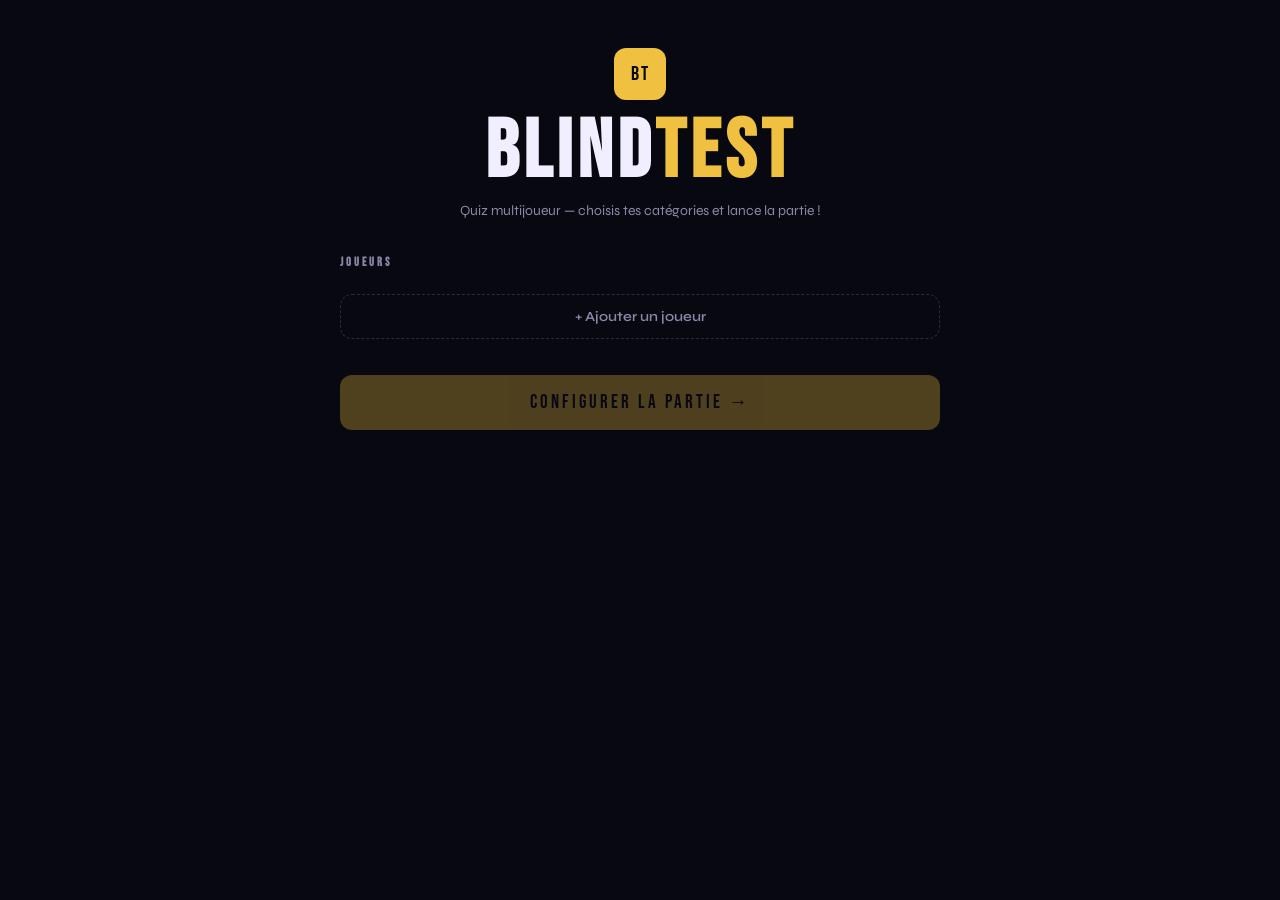
==== blindtest.html @ ee4c5321 "Update and rename index.html to blindtest.html" ====
<!DOCTYPE html>
<html lang="fr">
<head>
  <meta charset="UTF-8" />
  <meta name="viewport" content="width=device-width, initial-scale=1.0" />
  <title>BlindTest</title>
  <link href="https://fonts.googleapis.com/css2?family=Bebas+Neue&family=Syne:wght@400;600;700;800&display=swap" rel="stylesheet" />
  <style>
    :root {
      --bg: #080810;
      --surface: #12121e;
      --surface2: #1a1a2e;
      --border: #2a2a44;
      --accent: #f0c040;
      --accent2: #e0a820;
      --green: #4ade80;
      --red: #f87171;
      --text: #f0eeff;
      --muted: #8888aa;
      --dim: #44445a;
      --r: 12px;
      --fd: 'Bebas Neue', Impact, sans-serif;
      --fb: 'Syne', sans-serif;
    }
    *, *::before, *::after { box-sizing: border-box; margin: 0; padding: 0; }
    html, body { height: 100%; background: var(--bg); color: var(--text); font-family: var(--fb); }

    /* ── SCREENS ── */
    .screen { display: none; min-height: 100vh; }
    .screen.active { display: block; }

    /* ── HOME ── */
    .home-inner {
      max-width: 640px; margin: 0 auto;
      padding: 48px 20px 80px;
      display: flex; flex-direction: column; gap: 36px;
    }
    .home-header { text-align: center; }
    .logo-mark {
      display: inline-flex; align-items: center; justify-content: center;
      width: 52px; height: 52px; background: var(--accent); color: #080810;
      font-family: var(--fd); font-size: 20px; letter-spacing: 2px;
      border-radius: 12px; margin-bottom: 14px;
    }
    .title-main { font-family: var(--fd); font-size: clamp(48px,11vw,82px); letter-spacing: 5px; line-height: .95; }
    .title-main span { color: var(--accent); }
    .subtitle { margin-top: 10px; font-size: 14px; color: var(--muted); }
    .section-label { font-family: var(--fd); font-size: 12px; letter-spacing: 3px; color: var(--muted); margin-bottom: 12px; }
    .players-grid { display: grid; grid-template-columns: repeat(auto-fill, minmax(110px,1fr)); gap: 10px; margin-bottom: 12px; }
    .player-card {
      background: var(--surface); border: 1px solid var(--border); border-radius: var(--r);
      padding: 14px 10px; text-align: center; position: relative;
    }
    .player-avatar { font-size: 26px; margin-bottom: 6px; }
    .player-name { font-size: 13px; font-weight: 700; overflow: hidden; text-overflow: ellipsis; white-space: nowrap; }
    .player-del {
      position: absolute; top: 5px; right: 7px; background: none; border: none;
      color: var(--dim); cursor: pointer; font-size: 13px; padding: 2px 4px;
    }
    .player-del:hover { color: var(--red); }

    /* ── BUTTONS ── */
    .btn-dashed {
      width: 100%; background: none; border: 1px dashed var(--border); border-radius: var(--r);
      padding: 13px; color: var(--muted); font-family: var(--fb); font-size: 14px; font-weight: 600;
      cursor: pointer;
    }
    .btn-dashed:hover { border-color: var(--accent); color: var(--accent); }
    .btn-primary {
      width: 100%; background: var(--accent); color: #080810; border: none;
      border-radius: var(--r); padding: 16px; font-family: var(--fd);
      font-size: 19px; letter-spacing: 3px; cursor: pointer;
    }
    .btn-primary:hover:not(:disabled) { background: var(--accent2); }
    .btn-primary:disabled { opacity: .3; cursor: not-allowed; }
    .btn-secondary {
      background: var(--surface); color: var(--text); border: 1px solid var(--border);
      border-radius: var(--r); padding: 14px 24px; font-family: var(--fd);
      font-size: 17px; letter-spacing: 2px; cursor: pointer;
    }
    .btn-back {
      background: none; border: 1px solid var(--border); border-radius: 8px;
      padding: 8px 14px; color: var(--muted); font-family: var(--fb);
      font-size: 13px; font-weight: 600; cursor: pointer;
    }
    .btn-back:hover { color: var(--text); }

    /* ── CONFIG ── */
    .config-inner { max-width: 700px; margin: 0 auto; padding: 28px 20px 80px; display: flex; flex-direction: column; gap: 30px; }
    .topbar { display: flex; align-items: center; gap: 16px; }
    .screen-title { font-family: var(--fd); font-size: 26px; letter-spacing: 4px; flex: 1; }
    .categories-grid { display: grid; grid-template-columns: repeat(auto-fill, minmax(130px,1fr)); gap: 10px; }
    .cat-card {
      background: var(--surface); border: 2px solid var(--border); border-radius: var(--r);
      padding: 14px 10px; text-align: center; cursor: pointer; user-select: none;
    }
    .cat-card:hover { border-color: var(--accent); }
    .cat-card.selected { border-color: var(--accent); background: rgba(240,192,64,.08); }
    .cat-icon { font-size: 26px; margin-bottom: 5px; }
    .cat-name { font-size: 13px; font-weight: 700; }
    .cat-check { font-size: 11px; color: var(--accent); margin-top: 4px; min-height: 15px; }

    .year-inputs { display: flex; align-items: center; gap: 14px; margin-bottom: 12px; }
    .year-field { display: flex; flex-direction: column; gap: 4px; }
    .year-field label { font-size: 11px; color: var(--muted); }
    .year-field input {
      width: 86px; background: var(--surface); border: 1px solid var(--border);
      border-radius: 8px; padding: 10px; color: var(--text); font-family: var(--fb);
      font-size: 16px; font-weight: 700; outline: none; text-align: center;
    }
    .year-field input:focus { border-color: var(--accent); }
    .year-sep { font-size: 18px; color: var(--dim); margin-top: 16px; }
    .year-presets { display: flex; flex-wrap: wrap; gap: 8px; }
    .preset-btn {
      background: var(--surface); border: 1px solid var(--border); border-radius: 20px;
      padding: 6px 13px; color: var(--muted); font-family: var(--fb); font-size: 12px; font-weight: 600; cursor: pointer;
    }
    .preset-btn:hover { border-color: var(--accent); color: var(--accent); }

    .nb-ui { display: flex; align-items: center; gap: 20px; }
    .nb-btn {
      width: 42px; height: 42px; background: var(--surface); border: 1px solid var(--border);
      border-radius: 50%; color: var(--text); font-size: 22px; cursor: pointer;
      display: flex; align-items: center; justify-content: center; font-weight: 700;
    }
    .nb-btn:hover { border-color: var(--accent); color: var(--accent); }
    .nb-val { font-family: var(--fd); font-size: 46px; color: var(--accent); min-width: 58px; text-align: center; }
    .nb-hint { font-size: 12px; color: var(--dim); margin-top: 6px; }

    .diff-row { display: flex; gap: 10px; flex-wrap: wrap; }
    .diff-btn {
      flex: 1; min-width: 80px; background: var(--surface); border: 2px solid var(--border);
      border-radius: var(--r); padding: 11px 8px; color: var(--muted);
      font-family: var(--fb); font-size: 13px; font-weight: 700; cursor: pointer; text-align: center;
    }
    .diff-btn:hover { border-color: var(--accent); color: var(--text); }
    .diff-btn.active { border-color: var(--accent); background: rgba(240,192,64,.1); color: var(--accent); }

    /* ── LOADING ── */
    .loading-inner {
      display: flex; flex-direction: column; align-items: center; justify-content: center;
      min-height: 100vh; gap: 22px; padding: 40px;
    }
    .loader-ring {
      width: 68px; height: 68px; border: 4px solid var(--border);
      border-top-color: var(--accent); border-radius: 50%; animation: spin 1s linear infinite;
    }
    @keyframes spin { to { transform: rotate(360deg); } }
    .loading-title { font-family: var(--fd); font-size: 30px; letter-spacing: 3px; color: var(--accent); }
    .loading-sub { font-size: 14px; color: var(--muted); }
    .loading-steps { display: flex; flex-direction: column; gap: 8px; width: 100%; max-width: 320px; }
    .loading-step {
      background: var(--surface); border: 1px solid var(--border); border-radius: 8px;
      padding: 10px 14px; font-size: 13px; color: var(--muted); display: flex; align-items: center; gap: 10px;
    }
    .loading-step.done { color: var(--green); border-color: rgba(74,222,128,.3); }

    /* ── GAME ── */
    .game-inner { max-width: 840px; margin: 0 auto; padding: 14px; min-height: 100vh; display: flex; flex-direction: column; gap: 12px; }
    .scoreboard { display: flex; gap: 8px; flex-wrap: wrap; justify-content: center; }
    .score-chip {
      background: var(--surface); border: 1px solid var(--border); border-radius: 30px;
      padding: 6px 13px; display: flex; align-items: center; gap: 6px; font-size: 13px; font-weight: 700;
    }
    .score-chip.eliminated { opacity: .3; text-decoration: line-through; }
    .chip-score { color: var(--accent); font-family: var(--fd); font-size: 17px; }
    .question-block {
      background: var(--surface); border: 1px solid var(--border);
      border-radius: var(--r); padding: 18px 22px; text-align: center;
    }
    .q-meta { display: flex; align-items: center; justify-content: center; gap: 8px; margin-bottom: 10px; }
    .q-cat-badge { font-size: 20px; }
    .q-num { font-family: var(--fd); font-size: 28px; color: var(--accent); letter-spacing: 2px; }
    .q-total { font-size: 13px; color: var(--muted); }
    .q-text { font-size: clamp(14px,2.5vw,20px); font-weight: 700; line-height: 1.4; }
    .answers-grid { display: grid; grid-template-columns: repeat(3,1fr); gap: 8px; }
    .answer-btn {
      background: var(--surface); border: 1px solid var(--border); border-radius: var(--r);
      padding: 10px 8px; cursor: pointer; display: flex; align-items: center; gap: 8px;
      text-align: left; min-height: 52px;
    }
    .answer-btn:hover:not(:disabled):not(.ok):not(.ko) { background: var(--surface2); border-color: var(--accent); }
    .answer-btn:disabled { cursor: not-allowed; }
    .key-badge { font-family: var(--fd); font-size: 15px; color: var(--accent); min-width: 20px; flex-shrink: 0; }
    .ans-text { font-size: 13px; font-weight: 600; line-height: 1.3; flex: 1; }
    .answer-btn.ok { background: rgba(74,222,128,.12); border-color: var(--green); }
    .answer-btn.ok .ans-text { color: var(--green); }
    .answer-btn.ko { background: rgba(248,113,113,.08); border-color: rgba(248,113,113,.3); opacity: .5; }
    .game-footer { display: flex; align-items: center; justify-content: space-between; gap: 12px; flex-wrap: wrap; }
    .kb-hint { font-size: 12px; color: var(--dim); }
    .btn-skip {
      background: none; border: 1px solid var(--border); border-radius: 8px;
      padding: 10px 18px; color: var(--muted); font-family: var(--fb); font-size: 13px; font-weight: 600; cursor: pointer;
    }
    .btn-skip:hover { color: var(--text); border-color: var(--muted); }

    /* ── END ── */
    .end-inner {
      max-width: 480px; margin: 0 auto; padding: 60px 20px;
      text-align: center; min-height: 100vh;
      display: flex; flex-direction: column; align-items: center; justify-content: center; gap: 22px;
    }
    .end-trophy { font-size: 68px; animation: bounce 1s ease infinite alternate; }
    @keyframes bounce { from { transform: translateY(0); } to { transform: translateY(-10px); } }
    .end-title { font-family: var(--fd); font-size: 48px; letter-spacing: 4px; color: var(--accent); }
    .final-scores { display: flex; flex-direction: column; gap: 10px; width: 100%; }
    .final-row {
      background: var(--surface); border: 1px solid var(--border); border-radius: var(--r);
      padding: 13px 18px; display: flex; align-items: center; gap: 12px;
    }
    .final-rank { font-family: var(--fd); font-size: 20px; color: var(--muted); min-width: 28px; }
    .final-row.r1 .final-rank { color: var(--accent); }
    .final-row.r2 .final-rank { color: #c0c0c0; }
    .final-row.r3 .final-rank { color: #cd7f32; }
    .final-avatar { font-size: 24px; }
    .final-name { flex: 1; font-weight: 700; font-size: 15px; text-align: left; }
    .final-pts { font-family: var(--fd); font-size: 24px; color: var(--accent); }
    .end-actions { display: flex; gap: 12px; width: 100%; }
    .end-actions .btn-primary, .end-actions .btn-secondary { flex: 1; }

    /* ── MODAL ── */
    .modal-overlay {
      position: fixed; inset: 0; background: rgba(0,0,0,.82);
      z-index: 9999;
      display: flex; align-items: center; justify-content: center; padding: 16px;
      visibility: hidden; opacity: 0;
      transition: opacity .2s, visibility .2s;
    }
    .modal-overlay.open { visibility: visible; opacity: 1; }
    .modal {
      background: var(--surface); border: 1px solid var(--border); border-radius: 16px;
      padding: 26px 22px 20px; width: 100%; max-width: 370px;
      max-height: 90vh; overflow-y: auto;
    }
    .modal h3 { font-family: var(--fd); font-size: 22px; letter-spacing: 2px; margin-bottom: 16px; }
    .modal-input {
      width: 100%; background: var(--bg); border: 1px solid var(--border); border-radius: 8px;
      padding: 11px 13px; color: var(--text); font-family: var(--fb); font-size: 15px; font-weight: 600;
      outline: none; margin-bottom: 14px; display: block;
    }
    .modal-input:focus { border-color: var(--accent); }
    .modal-input::placeholder { color: var(--dim); font-weight: 400; }
    .avatar-picker { display: flex; flex-wrap: wrap; gap: 7px; margin-bottom: 18px; }
    .avatar-opt {
      width: 38px; height: 38px; background: var(--bg); border: 2px solid var(--border);
      border-radius: 9px; cursor: pointer; font-size: 19px;
      display: flex; align-items: center; justify-content: center;
    }
    .avatar-opt:hover { border-color: var(--accent); }
    .avatar-opt.selected { border-color: var(--accent); background: rgba(240,192,64,.1); }
    .who-answer { font-size: 17px; font-weight: 700; color: var(--accent); margin-bottom: 16px; text-align: center; }
    .who-players { display: grid; grid-template-columns: repeat(auto-fill, minmax(88px,1fr)); gap: 8px; margin-bottom: 14px; }
    .who-player-btn {
      background: var(--bg); border: 2px solid var(--border); border-radius: var(--r);
      padding: 11px 6px; cursor: pointer; text-align: center;
    }
    .who-player-btn:hover:not(:disabled) { border-color: var(--accent); }
    .who-player-btn:disabled { opacity: .3; cursor: not-allowed; }
    .wp-avatar { font-size: 22px; margin-bottom: 3px; }
    .wp-name { font-size: 11px; font-weight: 700; }
    .error-msg { font-size: 14px; color: var(--muted); line-height: 1.6; margin-bottom: 18px; }
    .modal-actions { display: flex; gap: 10px; justify-content: flex-end; margin-top: 4px; }
    .btn-cancel {
      background: var(--surface2); color: var(--muted); border: 1px solid var(--border);
      border-radius: 8px; padding: 10px 18px; font-family: var(--fb); font-size: 14px; font-weight: 700; cursor: pointer;
    }
    .btn-cancel:hover { color: var(--text); }
    .btn-confirm {
      background: var(--accent); color: #080810; border: none;
      border-radius: 8px; padding: 10px 18px; font-family: var(--fb); font-size: 14px; font-weight: 700; cursor: pointer;
    }
    .btn-confirm:hover { background: var(--accent2); }

    /* ── RESPONSIVE ── */
    @media (max-width: 580px) {
      .answers-grid { grid-template-columns: repeat(2,1fr); }
      .kb-hint { display: none; }
      .game-inner { padding: 8px; gap: 8px; }
    }
  </style>
</head>
<body>

  <!-- ÉCRAN 1 — ACCUEIL -->
  <div class="screen active" id="screenHome">
    <div class="home-inner">
      <div class="home-header">
        <div class="logo-mark">BT</div>
        <h1 class="title-main">BLIND<span>TEST</span></h1>
        <p class="subtitle">Quiz multijoueur — choisis tes catégories et lance la partie !</p>
      </div>
      <div>
        <h2 class="section-label">JOUEURS</h2>
        <div class="players-grid" id="playersGrid"></div>
        <button class="btn-dashed" id="btnAddPlayer">+ Ajouter un joueur</button>
      </div>
      <button class="btn-primary" id="btnGoConfig" disabled>CONFIGURER LA PARTIE →</button>
    </div>
  </div>

  <!-- ÉCRAN 2 — CONFIG -->
  <div class="screen" id="screenConfig">
    <div class="config-inner">
      <div class="topbar">
        <button class="btn-back" id="btnBackHome">← Retour</button>
        <span class="screen-title">CONFIGURATION</span>
      </div>
      <div>
        <h3 class="section-label">CATÉGORIES</h3>
        <div class="categories-grid" id="categoriesGrid"></div>
      </div>
      <div>
        <h3 class="section-label">FOURCHETTE D'ANNÉES</h3>
        <div class="year-inputs">
          <div class="year-field">
            <label>De</label>
            <input type="number" id="yearFrom" min="1950" max="2025" value="2000" />
          </div>
          <div class="year-sep">→</div>
          <div class="year-field">
            <label>À</label>
            <input type="number" id="yearTo" min="1950" max="2025" value="2024" />
          </div>
        </div>
        <div class="year-presets">
          <button class="preset-btn" data-from="1970" data-to="1989">70s–80s</button>
          <button class="preset-btn" data-from="1990" data-to="1999">90s</button>
          <button class="preset-btn" data-from="2000" data-to="2009">2000s</button>
          <button class="preset-btn" data-from="2010" data-to="2019">2010s</button>
          <button class="preset-btn" data-from="2020" data-to="2025">Récent</button>
          <button class="preset-btn" data-from="1970" data-to="2025">Tout</button>
        </div>
      </div>
      <div>
        <h3 class="section-label">NOMBRE DE QUESTIONS</h3>
        <div class="nb-ui">
          <button class="nb-btn" id="btnNbMinus">−</button>
          <span class="nb-val" id="nbVal">10</span>
          <button class="nb-btn" id="btnNbPlus">+</button>
        </div>
        <p class="nb-hint">questions par partie</p>
      </div>
      <div>
        <h3 class="section-label">DIFFICULTÉ</h3>
        <div class="diff-row">
          <button class="diff-btn active" data-diff="facile">😊 Facile</button>
          <button class="diff-btn" data-diff="moyen">🎯 Moyen</button>
          <button class="diff-btn" data-diff="difficile">🔥 Difficile</button>
        </div>
      </div>
      <button class="btn-primary" id="btnGenerate">▶ LANCER LA PARTIE</button>
    </div>
  </div>

  <!-- ÉCRAN 3 — CHARGEMENT -->
  <div class="screen" id="screenLoading">
    <div class="loading-inner">
      <div class="loader-ring"></div>
      <p class="loading-title" id="loadingTitle">Préparation…</p>
      <p class="loading-sub" id="loadingSub"></p>
      <div class="loading-steps" id="loadingSteps"></div>
    </div>
  </div>

  <!-- ÉCRAN 4 — JEU -->
  <div class="screen" id="screenGame">
    <div class="game-inner">
      <div class="scoreboard" id="scoreboard"></div>
      <div class="question-block">
        <div class="q-meta">
          <span class="q-cat-badge" id="qCatBadge">🎵</span>
          <span class="q-num" id="qNum">Q1</span>
          <span class="q-total" id="qTotal">/ 10</span>
        </div>
        <p class="q-text" id="qText">—</p>
      </div>
      <div class="answers-grid" id="answersGrid"></div>
      <div class="game-footer">
        <p class="kb-hint">⌨️ Touches 1–9, A, B, C</p>
        <button class="btn-skip" id="btnSkip">Passer ⟶</button>
      </div>
    </div>
  </div>

  <!-- ÉCRAN 5 — FIN -->
  <div class="screen" id="screenEnd">
    <div class="end-inner">
      <div class="end-trophy">🏆</div>
      <h2 class="end-title">FIN !</h2>
      <div class="final-scores" id="finalScores"></div>
      <div class="end-actions">
        <button class="btn-primary" id="btnReplay">↺ Rejouer</button>
        <button class="btn-secondary" id="btnHomeEnd">⌂ Accueil</button>
      </div>
    </div>
  </div>

  <!-- MODAL — Ajouter joueur -->
  <div class="modal-overlay" id="modalPlayer">
    <div class="modal">
      <h3>Nouveau joueur</h3>
      <input type="text" class="modal-input" id="playerNameInput" placeholder="Prénom..." maxlength="20" autocomplete="off" />
      <div class="avatar-picker" id="avatarPicker"></div>
      <div class="modal-actions">
        <button class="btn-cancel" id="btnCancelPlayer">Annuler</button>
        <button class="btn-confirm" id="btnConfirmPlayer">Ajouter ✓</button>
      </div>
          <div class="topbar">
        <button class="btn-back" id="btnBackHome">← Retour</button>
        <h2 class="screen-title">CONFIGURATION</h2>
      </div>

      <!-- Catégories -->
      <div class="section-block">
        <h3 class="section-label">CATÉGORIES</h3>
        <div class="categories-grid" id="categoriesGrid"></div>
      </div>

      <!-- Fourchette d'années -->
      <div class="section-block" id="yearRangeBlock">
        <h3 class="section-label">FOURCHETTE D'ANNÉES</h3>
        <div class="year-range-ui">
          <div class="year-inputs">
            <div class="year-field">
              <label>De</label>
              <input type="number" id="yearFrom" min="1950" max="2025" value="2000" />
            </div>
            <div class="year-sep">→</div>
            <div class="year-field">
              <label>À</label>
              <input type="number" id="yearTo" min="1950" max="2025" value="2024" />
            </div>
          </div>
          <div class="year-presets">
            <button class="preset-btn" data-from="1970" data-to="1989">70s–80s</button>
            <button class="preset-btn" data-from="1990" data-to="1999">90s</button>
            <button class="preset-btn" data-from="2000" data-to="2009">2000s</button>
            <button class="preset-btn" data-from="2010" data-to="2019">2010s</button>
            <button class="preset-btn" data-from="2020" data-to="2025">Récent</button>
            <button class="preset-btn" data-from="1970" data-to="2025">Tout</button>
          </div>
        </div>
      </div>

      <!-- Nombre de questions -->
      <div class="section-block">
        <h3 class="section-label">NOMBRE DE QUESTIONS</h3>
        <div class="nb-questions-ui">
          <button class="nb-btn" id="btnNbMinus">−</button>
          <span class="nb-val" id="nbVal">10</span>
          <button class="nb-btn" id="btnNbPlus">+</button>
        </div>
        <p class="nb-hint">questions générées par l'IA</p>
      </div>

      <!-- Difficulté -->
      <div class="section-block">
        <h3 class="section-label">DIFFICULTÉ</h3>
        <div class="diff-row" id="diffRow">
          <button class="diff-btn active" data-diff="facile">😊 Facile</button>
          <button class="diff-btn" data-diff="moyen">🎯 Moyen</button>
          <button class="diff-btn" data-diff="difficile">🔥 Difficile</button>
        </div>
      </div>

      <div class="config-footer">
        <button class="btn-primary" id="btnGenerate">✨ GÉNÉRER LES QUESTIONS</button>
      </div>
    </div>
  </div>

  <!-- ══ ÉCRAN 3 — GÉNÉRATION ══ -->
  <div class="screen" id="screenLoading">
    <div class="loading-inner">
      <div class="loader-ring"></div>
      <p class="loading-title" id="loadingTitle">Génération en cours…</p>
      <p class="loading-sub" id="loadingSub">L'IA prépare vos questions</p>
      <div class="loading-steps" id="loadingSteps"></div>
    </div>
  </div>

  <!-- ══ ÉCRAN 4 — JEU ══ -->
  <div class="screen" id="screenGame">
    <div class="game-inner">
      <div class="scoreboard" id="scoreboard"></div>
      <div class="question-block">
        <div class="q-meta">
          <span class="q-cat-badge" id="qCatBadge">🎵</span>
          <span class="q-num" id="qNum">Q1</span>
          <span class="q-total" id="qTotal">/ 10</span>
        </div>
        <p class="q-text" id="qText">—</p>
      </div>
      <div class="answers-grid" id="answersGrid"></div>
      <div class="game-footer">
        <p class="keyboard-hint">⌨️ Touches 1–9, A, B, C</p>
        <button class="btn-skip" id="btnSkip">Passer ⟶</button>
      </div>
    </div>
  </div>

  <!-- ══ ÉCRAN 5 — FIN ══ -->
  <div class="screen" id="screenEnd">
    <div class="end-inner">
      <div class="end-trophy">🏆</div>
      <h2 class="end-title">FIN DE PARTIE !</h2>
      <div class="final-scores" id="finalScores"></div>
      <div class="end-actions">
        <button class="btn-primary" id="btnReplay">↺ Même config</button>
        <button class="btn-secondary" id="btnHomeEnd">⌂ Accueil</button>
      </div>
    </div>
  </div>

  <!-- ══ MODAL — Ajouter joueur ══ -->
  <div class="modal-overlay" id="modalPlayer">
    <div class="modal">
      <h3>Nouveau joueur</h3>
      <input type="text" class="modal-input" id="playerNameInput" placeholder="Prénom..." maxlength="20" />
      <div class="avatar-picker" id="avatarPicker"></div>
      <div class="modal-actions">
        <button class="btn-cancel" id="btnCancelPlayer">Annuler</button>
        <button class="btn-confirm" id="btnConfirmPlayer">Ajouter</button>
      </div>
    </div>
  </div>

  <!-- ══ MODAL — Qui a répondu ? ══ -->
  <div class="modal-overlay" id="modalWho">
    <div class="modal">
      <h3>Qui a répondu ?</h3>
      <p class="who-answer" id="whoAnswer"></p>
      <div class="who-players" id="whoPlayers"></div>
      <div class="modal-actions">
        <button class="btn-cancel" id="btnCancelWho">Annuler</button>
      </div>
    </div>
  </div>

  <!-- ══ MODAL — Erreur ══ -->
  <div class="modal-overlay" id="modalError">
    <div class="modal">
      <h3>⚠️ Erreur</h3>
      <p class="error-msg" id="errorMsg"></p>
      <div class="modal-actions">
        <button class="btn-confirm" id="btnErrorOk">OK</button>
      </div>
    </div>
  </div>

  <script src="script.js"></script>
</body>
</html>      </div>
    </div>
  </div>

  <!-- ÉCRAN 2 — SETUP QUESTIONS -->
  <div class="screen" id="screenSetup">
    <div class="setup-inner">
      <div class="setup-topbar">
        <button class="btn-back" id="btnBackHome">← Retour</button>
        <h2 class="setup-title">QUESTIONS</h2>
        <span class="q-count" id="qCount">0 question(s)</span>
      </div>
      <div class="questions-list" id="questionsList"></div>
      <div class="setup-add">
        <button class="btn-add-q" id="btnAddQuestion">+ Nouvelle question</button>
      </div>
      <div class="setup-footer">
        <button class="btn-primary" id="btnStartGame" disabled>▶ LANCER LA PARTIE</button>
      </div>
    </div>
  </div>

  <!-- ÉCRAN 3 — JEU -->
  <div class="screen" id="screenGame">
    <div class="game-inner">
      <div class="scoreboard" id="scoreboard"></div>
      <div class="question-block">
        <div class="q-meta">
          <span class="q-num" id="qNum">Q1</span>
          <span class="q-total" id="qTotal">/ 1</span>
        </div>
        <p class="q-text" id="qText">—</p>
      </div>
      <div class="answers-grid" id="answersGrid"></div>
      <div class="game-footer">
        <p class="keyboard-hint" id="keyboardHint">⌨️ Touches 1–9, A, B, C pour répondre</p>
        <button class="btn-skip" id="btnSkip">Passer ⟶</button>
      </div>
    </div>
  </div>

  <!-- ÉCRAN 4 — FIN -->
  <div class="screen" id="screenEnd">
    <div class="end-inner">
      <div class="end-trophy">🏆</div>
      <h2 class="end-title">FIN DE PARTIE !</h2>
      <div class="final-scores" id="finalScores"></div>
      <div class="end-actions">
        <button class="btn-primary" id="btnReplay">↺ Rejouer</button>
        <button class="btn-secondary" id="btnHomeEnd">⌂ Accueil</button>
      </div>
    </div>
  </div>

  <!-- MODAL — Ajouter joueur -->
  <div class="modal-overlay" id="modalPlayer">
    <div class="modal">
      <h3>Nouveau joueur</h3>
      <input type="text" class="modal-input" id="playerNameInput" placeholder="Prénom..." maxlength="20" />
      <div class="avatar-picker" id="avatarPicker"></div>
      <div class="modal-actions">
        <button class="btn-cancel" id="btnCancelPlayer">Annuler</button>
        <button class="btn-confirm" id="btnConfirmPlayer">Ajouter</button>
      </div>
    </div>
  </div>

  <!-- MODAL — Ajouter/éditer question -->
  <div class="modal-overlay" id="modalQuestion">
    <div class="modal modal-large">
      <h3 id="modalQTitle">Nouvelle question</h3>
      <input type="text" class="modal-input" id="qTextInput" placeholder="Question / indice du blind test..." maxlength="120" />
      <div class="answers-setup" id="answersSetup"></div>
      <p class="modal-hint">Clique sur ⭐ pour marquer la bonne réponse</p>
      <div class="modal-actions">
        <button class="btn-cancel" id="btnCancelQ">Annuler</button>
        <button class="btn-confirm" id="btnConfirmQ">Enregistrer</button>
      </div>
    </div>
  </div>

  <!-- MODAL — Quel joueur a répondu ? -->
  <div class="modal-overlay" id="modalWhoAnswered">
    <div class="modal">
      <h3 class="who-title" id="whoTitle">Qui a répondu ?</h3>
      <p class="who-answer" id="whoAnswer"></p>
      <div class="who-players" id="whoPlayers"></div>
      <div class="modal-actions">
        <button class="btn-cancel" id="btnCancelWho">Annuler</button>
      </div>
    </div>
  </div>

  <script src="script.js"></script>
</body>
  </html>
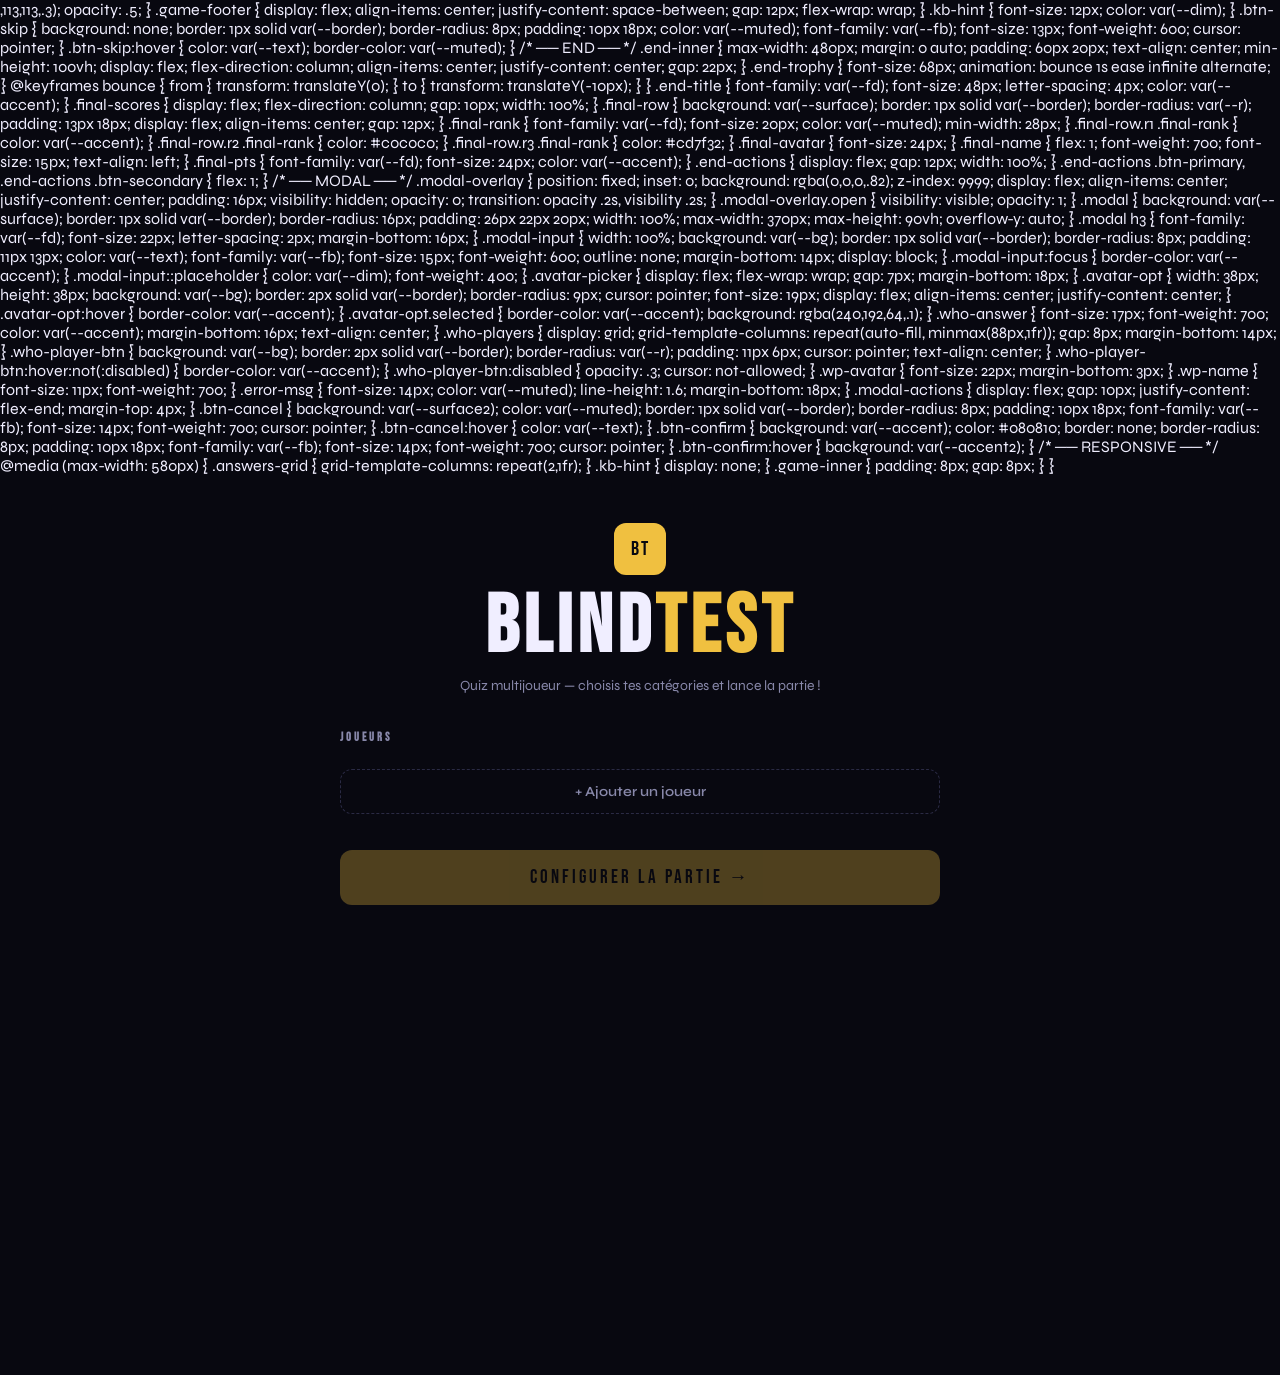
==== commit 188b941d: "Update blindtest.html" ====
--- a/blindtest.html
+++ b/blindtest.html
@@ -1,4 +1,420 @@
-<!DOCTYPE html>
+,113,113,.3); opacity: .5; }
+    .game-footer { display: flex; align-items: center; justify-content: space-between; gap: 12px; flex-wrap: wrap; }
+    .kb-hint { font-size: 12px; color: var(--dim); }
+    .btn-skip {
+      background: none; border: 1px solid var(--border); border-radius: 8px;
+      padding: 10px 18px; color: var(--muted); font-family: var(--fb); font-size: 13px; font-weight: 600; cursor: pointer;
+    }
+    .btn-skip:hover { color: var(--text); border-color: var(--muted); }
+
+    /* ── END ── */
+    .end-inner {
+      max-width: 480px; margin: 0 auto; padding: 60px 20px;
+      text-align: center; min-height: 100vh;
+      display: flex; flex-direction: column; align-items: center; justify-content: center; gap: 22px;
+    }
+    .end-trophy { font-size: 68px; animation: bounce 1s ease infinite alternate; }
+    @keyframes bounce { from { transform: translateY(0); } to { transform: translateY(-10px); } }
+    .end-title { font-family: var(--fd); font-size: 48px; letter-spacing: 4px; color: var(--accent); }
+    .final-scores { display: flex; flex-direction: column; gap: 10px; width: 100%; }
+    .final-row {
+      background: var(--surface); border: 1px solid var(--border); border-radius: var(--r);
+      padding: 13px 18px; display: flex; align-items: center; gap: 12px;
+    }
+    .final-rank { font-family: var(--fd); font-size: 20px; color: var(--muted); min-width: 28px; }
+    .final-row.r1 .final-rank { color: var(--accent); }
+    .final-row.r2 .final-rank { color: #c0c0c0; }
+    .final-row.r3 .final-rank { color: #cd7f32; }
+    .final-avatar { font-size: 24px; }
+    .final-name { flex: 1; font-weight: 700; font-size: 15px; text-align: left; }
+    .final-pts { font-family: var(--fd); font-size: 24px; color: var(--accent); }
+    .end-actions { display: flex; gap: 12px; width: 100%; }
+    .end-actions .btn-primary, .end-actions .btn-secondary { flex: 1; }
+
+    /* ── MODAL ── */
+    .modal-overlay {
+      position: fixed; inset: 0; background: rgba(0,0,0,.82);
+      z-index: 9999;
+      display: flex; align-items: center; justify-content: center; padding: 16px;
+      visibility: hidden; opacity: 0;
+      transition: opacity .2s, visibility .2s;
+    }
+    .modal-overlay.open { visibility: visible; opacity: 1; }
+    .modal {
+      background: var(--surface); border: 1px solid var(--border); border-radius: 16px;
+      padding: 26px 22px 20px; width: 100%; max-width: 370px;
+      max-height: 90vh; overflow-y: auto;
+    }
+    .modal h3 { font-family: var(--fd); font-size: 22px; letter-spacing: 2px; margin-bottom: 16px; }
+    .modal-input {
+      width: 100%; background: var(--bg); border: 1px solid var(--border); border-radius: 8px;
+      padding: 11px 13px; color: var(--text); font-family: var(--fb); font-size: 15px; font-weight: 600;
+      outline: none; margin-bottom: 14px; display: block;
+    }
+    .modal-input:focus { border-color: var(--accent); }
+    .modal-input::placeholder { color: var(--dim); font-weight: 400; }
+    .avatar-picker { display: flex; flex-wrap: wrap; gap: 7px; margin-bottom: 18px; }
+    .avatar-opt {
+      width: 38px; height: 38px; background: var(--bg); border: 2px solid var(--border);
+      border-radius: 9px; cursor: pointer; font-size: 19px;
+      display: flex; align-items: center; justify-content: center;
+    }
+    .avatar-opt:hover { border-color: var(--accent); }
+    .avatar-opt.selected { border-color: var(--accent); background: rgba(240,192,64,.1); }
+    .who-answer { font-size: 17px; font-weight: 700; color: var(--accent); margin-bottom: 16px; text-align: center; }
+    .who-players { display: grid; grid-template-columns: repeat(auto-fill, minmax(88px,1fr)); gap: 8px; margin-bottom: 14px; }
+    .who-player-btn {
+      background: var(--bg); border: 2px solid var(--border); border-radius: var(--r);
+      padding: 11px 6px; cursor: pointer; text-align: center;
+    }
+    .who-player-btn:hover:not(:disabled) { border-color: var(--accent); }
+    .who-player-btn:disabled { opacity: .3; cursor: not-allowed; }
+    .wp-avatar { font-size: 22px; margin-bottom: 3px; }
+    .wp-name { font-size: 11px; font-weight: 700; }
+    .error-msg { font-size: 14px; color: var(--muted); line-height: 1.6; margin-bottom: 18px; }
+    .modal-actions { display: flex; gap: 10px; justify-content: flex-end; margin-top: 4px; }
+    .btn-cancel {
+      background: var(--surface2); color: var(--muted); border: 1px solid var(--border);
+      border-radius: 8px; padding: 10px 18px; font-family: var(--fb); font-size: 14px; font-weight: 700; cursor: pointer;
+    }
+    .btn-cancel:hover { color: var(--text); }
+    .btn-confirm {
+      background: var(--accent); color: #080810; border: none;
+      border-radius: 8px; padding: 10px 18px; font-family: var(--fb); font-size: 14px; font-weight: 700; cursor: pointer;
+    }
+    .btn-confirm:hover { background: var(--accent2); }
+
+    /* ── RESPONSIVE ── */
+    @media (max-width: 580px) {
+      .answers-grid { grid-template-columns: repeat(2,1fr); }
+      .kb-hint { display: none; }
+      .game-inner { padding: 8px; gap: 8px; }
+    }
+  </style>
+</head>
+<body>
+
+  <!-- ÉCRAN 1 — ACCUEIL -->
+  <div class="screen active" id="screenHome">
+    <div class="home-inner">
+      <div class="home-header">
+        <div class="logo-mark">BT</div>
+        <h1 class="title-main">BLIND<span>TEST</span></h1>
+        <p class="subtitle">Quiz multijoueur — choisis tes catégories et lance la partie !</p>
+      </div>
+      <div>
+        <h2 class="section-label">JOUEURS</h2>
+        <div class="players-grid" id="playersGrid"></div>
+        <button class="btn-dashed" id="btnAddPlayer">+ Ajouter un joueur</button>
+      </div>
+      <button class="btn-primary" id="btnGoConfig" disabled>CONFIGURER LA PARTIE →</button>
+    </div>
+  </div>
+
+  <!-- ÉCRAN 2 — CONFIG -->
+  <div class="screen" id="screenConfig">
+    <div class="config-inner">
+      <div class="topbar">
+        <button class="btn-back" id="btnBackHome">← Retour</button>
+        <span class="screen-title">CONFIGURATION</span>
+      </div>
+      <div>
+        <h3 class="section-label">CATÉGORIES</h3>
+        <div class="categories-grid" id="categoriesGrid"></div>
+      </div>
+      <div>
+        <h3 class="section-label">FOURCHETTE D'ANNÉES</h3>
+        <div class="year-inputs">
+          <div class="year-field">
+            <label>De</label>
+            <input type="number" id="yearFrom" min="1950" max="2025" value="2000" />
+          </div>
+          <div class="year-sep">→</div>
+          <div class="year-field">
+            <label>À</label>
+            <input type="number" id="yearTo" min="1950" max="2025" value="2024" />
+          </div>
+        </div>
+        <div class="year-presets">
+          <button class="preset-btn" data-from="1970" data-to="1989">70s–80s</button>
+          <button class="preset-btn" data-from="1990" data-to="1999">90s</button>
+          <button class="preset-btn" data-from="2000" data-to="2009">2000s</button>
+          <button class="preset-btn" data-from="2010" data-to="2019">2010s</button>
+          <button class="preset-btn" data-from="2020" data-to="2025">Récent</button>
+          <button class="preset-btn" data-from="1970" data-to="2025">Tout</button>
+        </div>
+      </div>
+      <div>
+        <h3 class="section-label">NOMBRE DE QUESTIONS</h3>
+        <div class="nb-ui">
+          <button class="nb-btn" id="btnNbMinus">−</button>
+          <span class="nb-val" id="nbVal">10</span>
+          <button class="nb-btn" id="btnNbPlus">+</button>
+        </div>
+        <p class="nb-hint">questions par partie</p>
+      </div>
+      <div>
+        <h3 class="section-label">DIFFICULTÉ</h3>
+        <div class="diff-row">
+          <button class="diff-btn active" data-diff="facile">😊 Facile</button>
+          <button class="diff-btn" data-diff="moyen">🎯 Moyen</button>
+          <button class="diff-btn" data-diff="difficile">🔥 Difficile</button>
+        </div>
+      </div>
+      <button class="btn-primary" id="btnGenerate">▶ LANCER LA PARTIE</button>
+    </div>
+  </div>
+
+  <!-- ÉCRAN 3 — CHARGEMENT -->
+  <div class="screen" id="screenLoading">
+    <div class="loading-inner">
+      <div class="loader-ring"></div>
+      <p class="loading-title" id="loadingTitle">Préparation…</p>
+      <p class="loading-sub" id="loadingSub"></p>
+      <div class="loading-steps" id="loadingSteps"></div>
+    </div>
+  </div>
+
+  <!-- ÉCRAN 4 — JEU -->
+  <div class="screen" id="screenGame">
+    <div class="game-inner">
+      <div class="scoreboard" id="scoreboard"></div>
+      <div class="question-block">
+        <div class="q-meta">
+          <span class="q-cat-badge" id="qCatBadge">🎵</span>
+          <span class="q-num" id="qNum">Q1</span>
+          <span class="q-total" id="qTotal">/ 10</span>
+        </div>
+        <p class="q-text" id="qText">—</p>
+      </div>
+      <div class="answers-grid" id="answersGrid"></div>
+      <div class="game-footer">
+        <p class="kb-hint">⌨️ Touches 1–9, A, B, C</p>
+        <button class="btn-skip" id="btnSkip">Passer ⟶</button>
+      </div>
+    </div>
+  </div>
+
+  <!-- ÉCRAN 5 — FIN -->
+  <div class="screen" id="screenEnd">
+    <div class="end-inner">
+      <div class="end-trophy">🏆</div>
+      <h2 class="end-title">FIN !</h2>
+      <div class="final-scores" id="finalScores"></div>
+      <div class="end-actions">
+        <button class="btn-primary" id="btnReplay">↺ Rejouer</button>
+        <button class="btn-secondary" id="btnHomeEnd">⌂ Accueil</button>
+      </div>
+    </div>
+  </div>
+
+  <!-- MODAL — Ajouter joueur -->
+  <div class="modal-overlay" id="modalPlayer">
+    <div class="modal">
+      <h3>Nouveau joueur</h3>
+      <input type="text" class="modal-input" id="playerNameInput" placeholder="Prénom..." maxlength="20" autocomplete="off" />
+      <div class="avatar-picker" id="avatarPicker"></div>
+      <div class="modal-actions">
+        <button class="btn-cancel" id="btnCancelPlayer">Annuler</button>
+        <button class="btn-confirm" id="btnConfirmPlayer">Ajouter ✓</button>
+      </div>
+    
+      --border: #2a2a44;
+      --accent: #f0c040;
+      --accent2: #e0a820;
+      --green: #4ade80;
+      --red: #f87171;
+      --text: #f0eeff;
+      --muted: #8888aa;
+      --dim: #44445a;
+      --r: 12px;
+      --fd: 'Bebas Neue', Impact, sans-serif;
+      --fb: 'Syne', sans-serif;
+    }
+    *, *::before, *::after { box-sizing: border-box; margin: 0; padding: 0; }
+    html, body { height: 100%; background: var(--bg); color: var(--text); font-family: var(--fb); }
+
+    /* ── SCREENS ── */
+    .screen { display: none; min-height: 100vh; }
+    .screen.active { display: block; }
+
+    /* ── HOME ── */
+    .home-inner {
+      max-width: 640px; margin: 0 auto;
+      padding: 48px 20px 80px;
+      display: flex; flex-direction: column; gap: 36px;
+    }
+    .home-header { text-align: center; }
+    .logo-mark {
+      display: inline-flex; align-items: center; justify-content: center;
+      width: 52px; height: 52px; background: var(--accent); color: #080810;
+      font-family: var(--fd); font-size: 20px; letter-spacing: 2px;
+      border-radius: 12px; margin-bottom: 14px;
+    }
+    .title-main { font-family: var(--fd); font-size: clamp(48px,11vw,82px); letter-spacing: 5px; line-height: .95; }
+    .title-main span { color: var(--accent); }
+    .subtitle { margin-top: 10px; font-size: 14px; color: var(--muted); }
+    .section-label { font-family: var(--fd); font-size: 12px; letter-spacing: 3px; color: var(--muted); margin-bottom: 12px; }
+    .players-grid { display: grid; grid-template-columns: repeat(auto-fill, minmax(110px,1fr)); gap: 10px; margin-bottom: 12px; }
+    .player-card {
+      background: var(--surface); border: 1px solid var(--border); border-radius: var(--r);
+      padding: 14px 10px; text-align: center; position: relative;
+    }
+    .player-avatar { font-size: 26px; margin-bottom: 6px; }
+    .player-name { font-size: 13px; font-weight: 700; overflow: hidden; text-overflow: ellipsis; white-space: nowrap; }
+    .player-del {
+      position: absolute; top: 5px; right: 7px; background: none; border: none;
+      color: var(--dim); cursor: pointer; font-size: 13px; padding: 2px 4px;
+    }
+    .player-del:hover { color: var(--red); }
+
+    /* ── BUTTONS ── */
+    .btn-dashed {
+      width: 100%; background: none; border: 1px dashed var(--border); border-radius: var(--r);
+      padding: 13px; color: var(--muted); font-family: var(--fb); font-size: 14px; font-weight: 600;
+      cursor: pointer;
+    }
+    .btn-dashed:hover { border-color: var(--accent); color: var(--accent); }
+    .btn-primary {
+      width: 100%; background: var(--accent); color: #080810; border: none;
+      border-radius: var(--r); padding: 16px; font-family: var(--fd);
+      font-size: 19px; letter-spacing: 3px; cursor: pointer;
+    }
+    .btn-primary:hover:not(:disabled) { background: var(--accent2); }
+    .btn-primary:disabled { opacity: .3; cursor: not-allowed; }
+    .btn-secondary {
+      background: var(--surface); color: var(--text); border: 1px solid var(--border);
+      border-radius: var(--r); padding: 14px 24px; font-family: var(--fd);
+      font-size: 17px; letter-spacing: 2px; cursor: pointer;
+    }
+    .btn-back {
+      background: none; border: 1px solid var(--border); border-radius: 8px;
+      padding: 8px 14px; color: var(--muted); font-family: var(--fb);
+      font-size: 13px; font-weight: 600; cursor: pointer;
+    }
+    .btn-back:hover { color: var(--text); }
+
+    /* ── CONFIG ── */
+    .config-inner { max-width: 700px; margin: 0 auto; padding: 28px 20px 80px; display: flex; flex-direction: column; gap: 30px; }
+    .topbar { display: flex; align-items: center; gap: 16px; }
+    .screen-title { font-family: var(--fd); font-size: 26px; letter-spacing: 4px; flex: 1; }
+    .categories-grid { display: grid; grid-template-columns: repeat(auto-fill, minmax(130px,1fr)); gap: 10px; }
+    .cat-card {
+      background: var(--surface); border: 2px solid var(--border); border-radius: var(--r);
+      padding: 14px 10px; text-align: center; cursor: pointer; user-select: none;
+    }
+    .cat-card:hover { border-color: var(--accent); }
+    .cat-card.selected { border-color: var(--accent); background: rgba(240,192,64,.08); }
+    .cat-icon { font-size: 26px; margin-bottom: 5px; }
+    .cat-name { font-size: 13px; font-weight: 700; }
+    .cat-check { font-size: 11px; color: var(--accent); margin-top: 4px; min-height: 15px; }
+
+    .year-inputs { display: flex; align-items: center; gap: 14px; margin-bottom: 12px; }
+    .year-field { display: flex; flex-direction: column; gap: 4px; }
+    .year-field label { font-size: 11px; color: var(--muted); }
+    .year-field input {
+      width: 86px; background: var(--surface); border: 1px solid var(--border);
+      border-radius: 8px; padding: 10px; color: var(--text); font-family: var(--fb);
+      font-size: 16px; font-weight: 700; outline: none; text-align: center;
+    }
+    .year-field input:focus { border-color: var(--accent); }
+    .year-sep { font-size: 18px; color: var(--dim); margin-top: 16px; }
+    .year-presets { display: flex; flex-wrap: wrap; gap: 8px; }
+    .preset-btn {
+      background: var(--surface); border: 1px solid var(--border); border-radius: 20px;
+      padding: 6px 13px; color: var(--muted); font-family: var(--fb); font-size: 12px; font-weight: 600; cursor: pointer;
+    }
+    .preset-btn:hover { border-color: var(--accent); color: var(--accent); }
+
+    .nb-ui { display: flex; align-items: center; gap: 20px; }
+    .nb-btn {
+      width: 42px; height: 42px; background: var(--surface); border: 1px solid var(--border);
+      border-radius: 50%; color: var(--text); font-size: 22px; cursor: pointer;
+      display: flex; align-items: center; justify-content: center; font-weight: 700;
+    }
+    .nb-btn:hover { border-color: var(--accent); color: var(--accent); }
+    .nb-val { font-family: var(--fd); font-size: 46px; color: var(--accent); min-width: 58px; text-align: center; }
+    .nb-hint { font-size: 12px; color: var(--dim); margin-top: 6px; }
+
+    .diff-row { display: flex; gap: 10px; flex-wrap: wrap; }
+    .diff-btn {
+      flex: 1; min-width: 80px; background: var(--surface); border: 2px solid var(--border);
+      border-radius: var(--r); padding: 11px 8px; color: var(--muted);
+      font-family: var(--fb); font-size: 13px; font-weight: 700; cursor: pointer; text-align: center;
+    }
+    .diff-btn:hover { border-color: var(--accent); color: var(--text); }
+    .diff-btn.active { border-color: var(--accent); background: rgba(240,192,64,.1); color: var(--accent); }
+
+    /* ── LOADING ── */
+    .loading-inner {
+      display: flex; flex-direction: column; align-items: center; justify-content: center;
+      min-height: 100vh; gap: 22px; padding: 40px;
+    }
+    .loader-ring {
+      width: 68px; height: 68px; border: 4px solid var(--border);
+      border-top-color: var(--accent); border-radius: 50%; animation: spin 1s linear infinite;
+    }
+    @keyframes spin { to { transform: rotate(360deg); } }
+    .loading-title { font-family: var(--fd); font-size: 30px; letter-spacing: 3px; color: var(--accent); }
+    .loading-sub { font-size: 14px; color: var(--muted); }
+    .loading-steps { display: flex; flex-direction: column; gap: 8px; width: 100%; max-width: 320px; }
+    .loading-step {
+      background: var(--surface); border: 1px solid var(--border); border-radius: 8px;
+      padding: 10px 14px; font-size: 13px; color: var(--muted); display: flex; align-items: center; gap: 10px;
+    }
+    .loading-step.done { color: var(--green); border-color: rgba(74,222,128,.3); }
+
+    /* ── GAME ── */
+    .game-inner { max-width: 840px; margin: 0 auto; padding: 14px; min-height: 100vh; display: flex; flex-direction: column; gap: 12px; }
+    .scoreboard { display: flex; gap: 8px; flex-wrap: wrap; justify-content: center; }
+    .score-chip {
+      background: var(--surface); border: 1px solid var(--border); border-radius: 30px;
+      padding: 6px 13px; display: flex; align-items: center; gap: 6px; font-size: 13px; font-weight: 700;
+    }
+    .score-chip.eliminated { opacity: .3; text-decoration: line-through; }
+    .chip-score { color: var(--accent); font-family: var(--fd); font-size: 17px; }
+    .question-block {
+      background: var(--surface); border: 1px solid var(--border);
+      border-radius: var(--r); padding: 18px 22px; text-align: center;
+    }
+    .q-meta { display: flex; align-items: center; justify-content: center; gap: 8px; margin-bottom: 10px; }
+    .q-cat-badge { font-size: 20px; }
+    .q-num { font-family: var(--fd); font-size: 28px; color: var(--accent); letter-spacing: 2px; }
+    .q-total { font-size: 13px; color: var(--muted); }
+    .q-text { font-size: clamp(14px,2.5vw,20px); font-weight: 700; line-height: 1.4; }
+    .answers-grid { display: grid; grid-template-columns: repeat(3,1fr); gap: 8px; }
+    .answer-btn {
+      background: var(--surface); border: 1px solid var(--border); border-radius: var(--r);
+      padding: 10px 8px; cursor: pointer; display: flex; align-items: center; gap: 8px;
+      text-align: left; min-height: 52px;
+    }
+    .answer-btn:hover:not(:disabled):not(.ok):not(.ko) { background: var(--surface2); border-color: var(--accent); }
+    .answer-btn:disabled { cursor: not-allowed; }
+    .key-badge { font-family: var(--fd); font-size: 15px; color: var(--accent); min-width: 20px; flex-shrink: 0; }
+    .ans-text { font-size: 13px; font-weight: 600; line-height: 1.3; flex: 1; }
+    .answer-btn.ok { background: rgba(74,222,128,.12); border-color: var(--green); }
+    .answer-btn.ok .ans-text { color: var(--green); }
+    .answer-btn.ko { background: rgba(248,113,113,.08); border-color: rgba(248,113,113,.3); opacity: .5; }
+    .game-footer { display: flex; align-items: center; justify-content: space-between; gap: 12px; flex-wrap: wrap; }
+    .kb-hint { font-size: 12px; color: var(--dim); }
+    .btn-skip {
+      background: none; border: 1px solid var(--border); border-radius: 8px;
+      padding: 10px 18px; color: var(--muted); font-family: var(--fb); font-size: 13px; font-weight: 600; cursor: pointer;
+    }
+    .btn-skip:hover { color: var(--text); border-color: var(--muted); }
+
+    /* ── END ── */
+    .end-inner {
+      max-width: 480px; margin: 0 auto; padding: 60px 20px;
+      text-align: center; min-height: 100vh;
+      display: flex; flex-direction: column; align-items: center; justify-content: center; gap: 22px;
+    }
+    .end-trophy { font-size: 68px; animation: bounce 1s ease infinite alternate; }
+    @keyframes bounce { from { transform: translateY(0); } to { transform: translateY(-10px); } }
+    .end-title { font-family: var(--fd); font-size: 48px; letter-spacing: 4px; color: var(--accent); }
+    .final-scores { display: flex; flex-direction: column; gap: 10px; width: 100%; }
+    .final-row {
+      background: var(--surface); border: 1px solid var(--border);<!DOCTYPE html>
 <html lang="fr">
 <head>
   <meta charset="UTF-8" />
@@ -206,6 +622,206 @@
     .final-scores { display: flex; flex-direction: column; gap: 10px; width: 100%; }
     .final-row {
       background: var(--surface); border: 1px solid var(--border); border-radius: var(--r);
+      padding: 13px 18px; display: flex; align-items: center; gap: 12px;
+    }
+    .final-rank { font-family: var(--fd); font-size: 20px; color: var(--muted); min-width: 28px; }
+    .final-row.r1 .final-rank { color: var(--accent); }
+    .final-row.r2 .final-rank { color: #c0c0c0; }
+    .final-row.r3 .final-rank { color: #cd7f32; }
+    .final-avatar { font-size: 24px; }
+    .final-name { flex: 1; font-weight: 700; font-size: 15px; text-align: left; }
+    .final-pts { font-family: var(--fd); font-size: 24px; color: var(--accent); }
+    .end-actions { display: flex; gap: 12px; width: 100%; }
+    .end-actions .btn-primary, .end-actions .btn-secondary { flex: 1; }
+
+    /* ── MODAL ── */
+    .modal-overlay {
+      position: fixed; inset: 0; background: rgba(0,0,0,.82);
+      z-index: 9999;
+      display: flex; align-items: center; justify-content: center; padding: 16px;
+      visibility: hidden; opacity: 0;
+      transition: opacity .2s, visibility .2s;
+    }
+    .modal-overlay.open { visibility: visible; opacity: 1; }
+    .modal {
+      background: var(--surface); border: 1px solid var(--border); border-radius: 16px;
+      padding: 26px 22px 20px; width: 100%; max-width: 370px;
+      max-height: 90vh; overflow-y: auto;
+    }
+    .modal h3 { font-family: var(--fd); font-size: 22px; letter-spacing: 2px; margin-bottom: 16px; }
+    .modal-input {
+      width: 100%; background: var(--bg); border: 1px solid var(--border); border-radius: 8px;
+      padding: 11px 13px; color: var(--text); font-family: var(--fb); font-size: 15px; font-weight: 600;
+      outline: none; margin-bottom: 14px; display: block;
+    }
+    .modal-input:focus { border-color: var(--accent); }
+    .modal-input::placeholder { color: var(--dim); font-weight: 400; }
+    .avatar-picker { display: flex; flex-wrap: wrap; gap: 7px; margin-bottom: 18px; }
+    .avatar-opt {
+      width: 38px; height: 38px; background: var(--bg); border: 2px solid var(--border);
+      border-radius: 9px; cursor: pointer; font-size: 19px;
+      display: flex; align-items: center; justify-content: center;
+    }
+    .avatar-opt:hover { border-color: var(--accent); }
+    .avatar-opt.selected { border-color: var(--accent); background: rgba(240,192,64,.1); }
+    .who-answer { font-size: 17px; font-weight: 700; color: var(--accent); margin-bottom: 16px; text-align: center; }
+    .who-players { display: grid; grid-template-columns: repeat(auto-fill, minmax(88px,1fr)); gap: 8px; margin-bottom: 14px; }
+    .who-player-btn {
+      background: var(--bg); border: 2px solid var(--border); border-radius: var(--r);
+      padding: 11px 6px; cursor: pointer; text-align: center;
+    }
+    .who-player-btn:hover:not(:disabled) { border-color: var(--accent); }
+    .who-player-btn:disabled { opacity: .3; cursor: not-allowed; }
+    .wp-avatar { font-size: 22px; margin-bottom: 3px; }
+    .wp-name { font-size: 11px; font-weight: 700; }
+    .error-msg { font-size: 14px; color: var(--muted); line-height: 1.6; margin-bottom: 18px; }
+    .modal-actions { display: flex; gap: 10px; justify-content: flex-end; margin-top: 4px; }
+    .btn-cancel {
+      background: var(--surface2); color: var(--muted); border: 1px solid var(--border);
+      border-radius: 8px; padding: 10px 18px; font-family: var(--fb); font-size: 14px; font-weight: 700; cursor: pointer;
+    }
+    .btn-cancel:hover { color: var(--text); }
+    .btn-confirm {
+      background: var(--accent); color: #080810; border: none;
+      border-radius: 8px; padding: 10px 18px; font-family: var(--fb); font-size: 14px; font-weight: 700; cursor: pointer;
+    }
+    .btn-confirm:hover { background: var(--accent2); }
+
+    /* ── RESPONSIVE ── */
+    @media (max-width: 580px) {
+      .answers-grid { grid-template-columns: repeat(2,1fr); }
+      .kb-hint { display: none; }
+      .game-inner { padding: 8px; gap: 8px; }
+    }
+  </style>
+</head>
+<body>
+
+  <!-- ÉCRAN 1 — ACCUEIL -->
+  <div class="screen active" id="screenHome">
+    <div class="home-inner">
+      <div class="home-header">
+        <div class="logo-mark">BT</div>
+        <h1 class="title-main">BLIND<span>TEST</span></h1>
+        <p class="subtitle">Quiz multijoueur — choisis tes catégories et lance la partie !</p>
+      </div>
+      <div>
+        <h2 class="section-label">JOUEURS</h2>
+        <div class="players-grid" id="playersGrid"></div>
+        <button class="btn-dashed" id="btnAddPlayer">+ Ajouter un joueur</button>
+      </div>
+      <button class="btn-primary" id="btnGoConfig" disabled>CONFIGURER LA PARTIE →</button>
+    </div>
+  </div>
+
+  <!-- ÉCRAN 2 — CONFIG -->
+  <div class="screen" id="screenConfig">
+    <div class="config-inner">
+      <div class="topbar">
+        <button class="btn-back" id="btnBackHome">← Retour</button>
+        <span class="screen-title">CONFIGURATION</span>
+      </div>
+      <div>
+        <h3 class="section-label">CATÉGORIES</h3>
+        <div class="categories-grid" id="categoriesGrid"></div>
+      </div>
+      <div>
+        <h3 class="section-label">FOURCHETTE D'ANNÉES</h3>
+        <div class="year-inputs">
+          <div class="year-field">
+            <label>De</label>
+            <input type="number" id="yearFrom" min="1950" max="2025" value="2000" />
+          </div>
+          <div class="year-sep">→</div>
+          <div class="year-field">
+            <label>À</label>
+            <input type="number" id="yearTo" min="1950" max="2025" value="2024" />
+          </div>
+        </div>
+        <div class="year-presets">
+          <button class="preset-btn" data-from="1970" data-to="1989">70s–80s</button>
+          <button class="preset-btn" data-from="1990" data-to="1999">90s</button>
+          <button class="preset-btn" data-from="2000" data-to="2009">2000s</button>
+          <button class="preset-btn" data-from="2010" data-to="2019">2010s</button>
+          <button class="preset-btn" data-from="2020" data-to="2025">Récent</button>
+          <button class="preset-btn" data-from="1970" data-to="2025">Tout</button>
+        </div>
+      </div>
+      <div>
+        <h3 class="section-label">NOMBRE DE QUESTIONS</h3>
+        <div class="nb-ui">
+          <button class="nb-btn" id="btnNbMinus">−</button>
+          <span class="nb-val" id="nbVal">10</span>
+          <button class="nb-btn" id="btnNbPlus">+</button>
+        </div>
+        <p class="nb-hint">questions par partie</p>
+      </div>
+      <div>
+        <h3 class="section-label">DIFFICULTÉ</h3>
+        <div class="diff-row">
+          <button class="diff-btn active" data-diff="facile">😊 Facile</button>
+          <button class="diff-btn" data-diff="moyen">🎯 Moyen</button>
+          <button class="diff-btn" data-diff="difficile">🔥 Difficile</button>
+        </div>
+      </div>
+      <button class="btn-primary" id="btnGenerate">▶ LANCER LA PARTIE</button>
+    </div>
+  </div>
+
+  <!-- ÉCRAN 3 — CHARGEMENT -->
+  <div class="screen" id="screenLoading">
+    <div class="loading-inner">
+      <div class="loader-ring"></div>
+      <p class="loading-title" id="loadingTitle">Préparation…</p>
+      <p class="loading-sub" id="loadingSub"></p>
+      <div class="loading-steps" id="loadingSteps"></div>
+    </div>
+  </div>
+
+  <!-- ÉCRAN 4 — JEU -->
+  <div class="screen" id="screenGame">
+    <div class="game-inner">
+      <div class="scoreboard" id="scoreboard"></div>
+      <div class="question-block">
+        <div class="q-meta">
+          <span class="q-cat-badge" id="qCatBadge">🎵</span>
+          <span class="q-num" id="qNum">Q1</span>
+          <span class="q-total" id="qTotal">/ 10</span>
+        </div>
+        <p class="q-text" id="qText">—</p>
+      </div>
+      <div class="answers-grid" id="answersGrid"></div>
+      <div class="game-footer">
+        <p class="kb-hint">⌨️ Touches 1–9, A, B, C</p>
+        <button class="btn-skip" id="btnSkip">Passer ⟶</button>
+      </div>
+    </div>
+  </div>
+
+  <!-- ÉCRAN 5 — FIN -->
+  <div class="screen" id="screenEnd">
+    <div class="end-inner">
+      <div class="end-trophy">🏆</div>
+      <h2 class="end-title">FIN !</h2>
+      <div class="final-scores" id="finalScores"></div>
+      <div class="end-actions">
+        <button class="btn-primary" id="btnReplay">↺ Rejouer</button>
+        <button class="btn-secondary" id="btnHomeEnd">⌂ Accueil</button>
+      </div>
+    </div>
+  </div>
+
+  <!-- MODAL — Ajouter joueur -->
+  <div class="modal-overlay" id="modalPlayer">
+    <div class="modal">
+      <h3>Nouveau joueur</h3>
+      <input type="text" class="modal-input" id="playerNameInput" placeholder="Prénom..." maxlength="20" autocomplete="off" />
+      <div class="avatar-picker" id="avatarPicker"></div>
+      <div class="modal-actions">
+        <button class="btn-cancel" id="btnCancelPlayer">Annuler</button>
+        <button class="btn-confirm" id="btnConfirmPlayer">Ajouter ✓</button>
+      </div>
+     border-radius: var(--r);
       padding: 13px 18px; display: flex; align-items: center; gap: 12px;
     }
     .final-rank { font-family: var(--fd); font-size: 20px; color: var(--muted); min-width: 28px; }
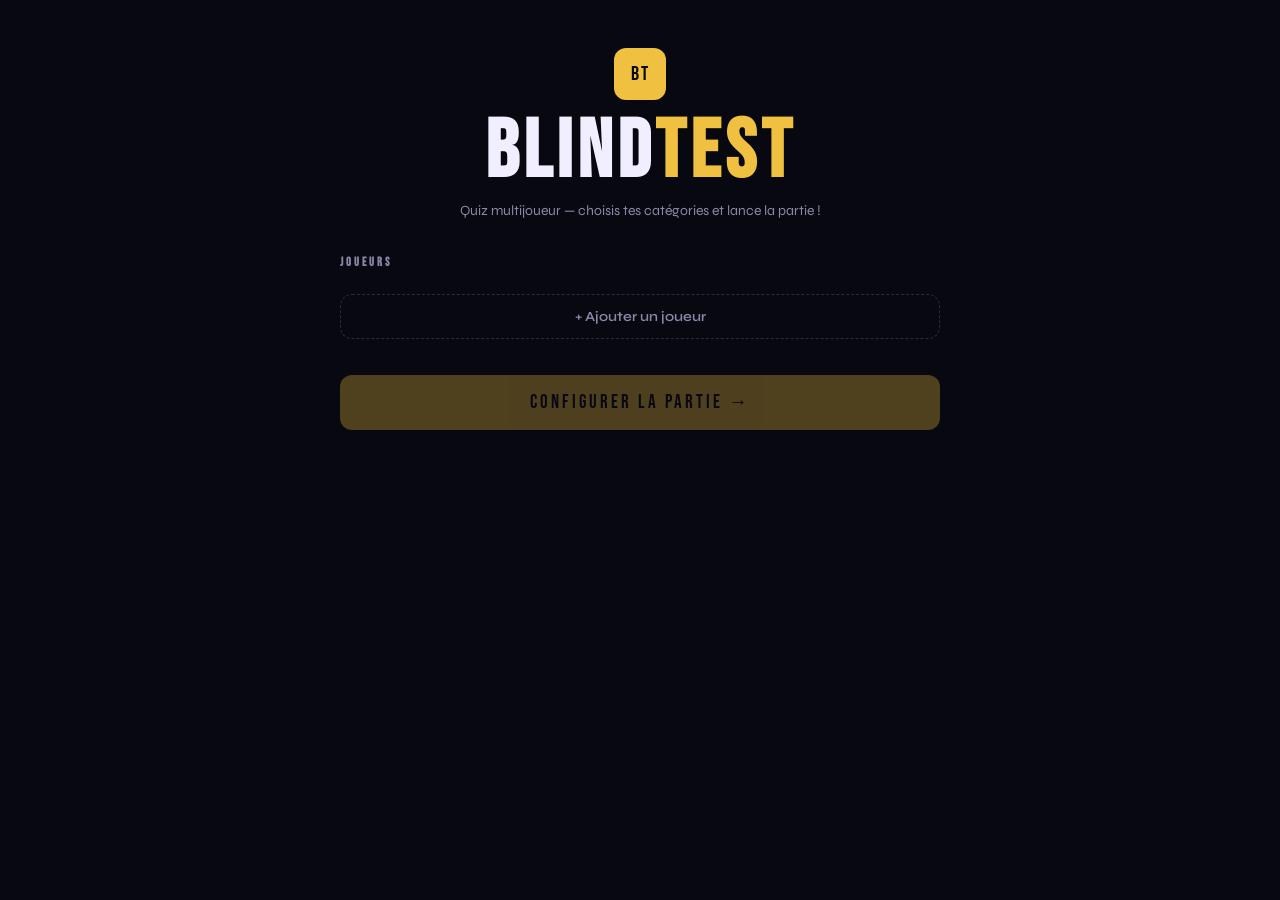
==== commit 29ec50de: "Update blindtest.html" ====
--- a/blindtest.html
+++ b/blindtest.html
@@ -1,4 +1,191 @@
-,113,113,.3); opacity: .5; }
+<!DOCTYPE html>
+<html lang="fr">
+<head>
+  <meta charset="UTF-8" />
+  <meta name="viewport" content="width=device-width, initial-scale=1.0" />
+  <title>BlindTest</title>
+  <link href="https://fonts.googleapis.com/css2?family=Bebas+Neue&family=Syne:wght@400;600;700;800&display=swap" rel="stylesheet" />
+  <style>
+    :root {
+      --bg: #080810;
+      --surface: #12121e;
+      --surface2: #1a1a2e;
+      --border: #2a2a44;
+      --accent: #f0c040;
+      --accent2: #e0a820;
+      --green: #4ade80;
+      --red: #f87171;
+      --text: #f0eeff;
+      --muted: #8888aa;
+      --dim: #44445a;
+      --r: 12px;
+      --fd: 'Bebas Neue', Impact, sans-serif;
+      --fb: 'Syne', sans-serif;
+    }
+    *, *::before, *::after { box-sizing: border-box; margin: 0; padding: 0; }
+    html, body { height: 100%; background: var(--bg); color: var(--text); font-family: var(--fb); }
+
+    /* ── SCREENS ── */
+    .screen { display: none; min-height: 100vh; }
+    .screen.active { display: block; }
+
+    /* ── HOME ── */
+    .home-inner {
+      max-width: 640px; margin: 0 auto;
+      padding: 48px 20px 80px;
+      display: flex; flex-direction: column; gap: 36px;
+    }
+    .home-header { text-align: center; }
+    .logo-mark {
+      display: inline-flex; align-items: center; justify-content: center;
+      width: 52px; height: 52px; background: var(--accent); color: #080810;
+      font-family: var(--fd); font-size: 20px; letter-spacing: 2px;
+      border-radius: 12px; margin-bottom: 14px;
+    }
+    .title-main { font-family: var(--fd); font-size: clamp(48px,11vw,82px); letter-spacing: 5px; line-height: .95; }
+    .title-main span { color: var(--accent); }
+    .subtitle { margin-top: 10px; font-size: 14px; color: var(--muted); }
+    .section-label { font-family: var(--fd); font-size: 12px; letter-spacing: 3px; color: var(--muted); margin-bottom: 12px; }
+    .players-grid { display: grid; grid-template-columns: repeat(auto-fill, minmax(110px,1fr)); gap: 10px; margin-bottom: 12px; }
+    .player-card {
+      background: var(--surface); border: 1px solid var(--border); border-radius: var(--r);
+      padding: 14px 10px; text-align: center; position: relative;
+    }
+    .player-avatar { font-size: 26px; margin-bottom: 6px; }
+    .player-name { font-size: 13px; font-weight: 700; overflow: hidden; text-overflow: ellipsis; white-space: nowrap; }
+    .player-del {
+      position: absolute; top: 5px; right: 7px; background: none; border: none;
+      color: var(--dim); cursor: pointer; font-size: 13px; padding: 2px 4px;
+    }
+    .player-del:hover { color: var(--red); }
+
+    /* ── BUTTONS ── */
+    .btn-dashed {
+      width: 100%; background: none; border: 1px dashed var(--border); border-radius: var(--r);
+      padding: 13px; color: var(--muted); font-family: var(--fb); font-size: 14px; font-weight: 600;
+      cursor: pointer;
+    }
+    .btn-dashed:hover { border-color: var(--accent); color: var(--accent); }
+    .btn-primary {
+      width: 100%; background: var(--accent); color: #080810; border: none;
+      border-radius: var(--r); padding: 16px; font-family: var(--fd);
+      font-size: 19px; letter-spacing: 3px; cursor: pointer;
+    }
+    .btn-primary:hover:not(:disabled) { background: var(--accent2); }
+    .btn-primary:disabled { opacity: .3; cursor: not-allowed; }
+    .btn-secondary {
+      background: var(--surface); color: var(--text); border: 1px solid var(--border);
+      border-radius: var(--r); padding: 14px 24px; font-family: var(--fd);
+      font-size: 17px; letter-spacing: 2px; cursor: pointer;
+    }
+    .btn-back {
+      background: none; border: 1px solid var(--border); border-radius: 8px;
+      padding: 8px 14px; color: var(--muted); font-family: var(--fb);
+      font-size: 13px; font-weight: 600; cursor: pointer;
+    }
+    .btn-back:hover { color: var(--text); }
+
+    /* ── CONFIG ── */
+    .config-inner { max-width: 700px; margin: 0 auto; padding: 28px 20px 80px; display: flex; flex-direction: column; gap: 30px; }
+    .topbar { display: flex; align-items: center; gap: 16px; }
+    .screen-title { font-family: var(--fd); font-size: 26px; letter-spacing: 4px; flex: 1; }
+    .categories-grid { display: grid; grid-template-columns: repeat(auto-fill, minmax(130px,1fr)); gap: 10px; }
+    .cat-card {
+      background: var(--surface); border: 2px solid var(--border); border-radius: var(--r);
+      padding: 14px 10px; text-align: center; cursor: pointer; user-select: none;
+    }
+    .cat-card:hover { border-color: var(--accent); }
+    .cat-card.selected { border-color: var(--accent); background: rgba(240,192,64,.08); }
+    .cat-icon { font-size: 26px; margin-bottom: 5px; }
+    .cat-name { font-size: 13px; font-weight: 700; }
+    .cat-check { font-size: 11px; color: var(--accent); margin-top: 4px; min-height: 15px; }
+
+    .year-inputs { display: flex; align-items: center; gap: 14px; margin-bottom: 12px; }
+    .year-field { display: flex; flex-direction: column; gap: 4px; }
+    .year-field label { font-size: 11px; color: var(--muted); }
+    .year-field input {
+      width: 86px; background: var(--surface); border: 1px solid var(--border);
+      border-radius: 8px; padding: 10px; color: var(--text); font-family: var(--fb);
+      font-size: 16px; font-weight: 700; outline: none; text-align: center;
+    }
+    .year-field input:focus { border-color: var(--accent); }
+    .year-sep { font-size: 18px; color: var(--dim); margin-top: 16px; }
+    .year-presets { display: flex; flex-wrap: wrap; gap: 8px; }
+    .preset-btn {
+      background: var(--surface); border: 1px solid var(--border); border-radius: 20px;
+      padding: 6px 13px; color: var(--muted); font-family: var(--fb); font-size: 12px; font-weight: 600; cursor: pointer;
+    }
+    .preset-btn:hover { border-color: var(--accent); color: var(--accent); }
+
+    .nb-ui { display: flex; align-items: center; gap: 20px; }
+    .nb-btn {
+      width: 42px; height: 42px; background: var(--surface); border: 1px solid var(--border);
+      border-radius: 50%; color: var(--text); font-size: 22px; cursor: pointer;
+      display: flex; align-items: center; justify-content: center; font-weight: 700;
+    }
+    .nb-btn:hover { border-color: var(--accent); color: var(--accent); }
+    .nb-val { font-family: var(--fd); font-size: 46px; color: var(--accent); min-width: 58px; text-align: center; }
+    .nb-hint { font-size: 12px; color: var(--dim); margin-top: 6px; }
+
+    .diff-row { display: flex; gap: 10px; flex-wrap: wrap; }
+    .diff-btn {
+      flex: 1; min-width: 80px; background: var(--surface); border: 2px solid var(--border);
+      border-radius: var(--r); padding: 11px 8px; color: var(--muted);
+      font-family: var(--fb); font-size: 13px; font-weight: 700; cursor: pointer; text-align: center;
+    }
+    .diff-btn:hover { border-color: var(--accent); color: var(--text); }
+    .diff-btn.active { border-color: var(--accent); background: rgba(240,192,64,.1); color: var(--accent); }
+
+    /* ── LOADING ── */
+    .loading-inner {
+      display: flex; flex-direction: column; align-items: center; justify-content: center;
+      min-height: 100vh; gap: 22px; padding: 40px;
+    }
+    .loader-ring {
+      width: 68px; height: 68px; border: 4px solid var(--border);
+      border-top-color: var(--accent); border-radius: 50%; animation: spin 1s linear infinite;
+    }
+    @keyframes spin { to { transform: rotate(360deg); } }
+    .loading-title { font-family: var(--fd); font-size: 30px; letter-spacing: 3px; color: var(--accent); }
+    .loading-sub { font-size: 14px; color: var(--muted); }
+    .loading-steps { display: flex; flex-direction: column; gap: 8px; width: 100%; max-width: 320px; }
+    .loading-step {
+      background: var(--surface); border: 1px solid var(--border); border-radius: 8px;
+      padding: 10px 14px; font-size: 13px; color: var(--muted); display: flex; align-items: center; gap: 10px;
+    }
+    .loading-step.done { color: var(--green); border-color: rgba(74,222,128,.3); }
+
+    /* ── GAME ── */
+    .game-inner { max-width: 840px; margin: 0 auto; padding: 14px; min-height: 100vh; display: flex; flex-direction: column; gap: 12px; }
+    .scoreboard { display: flex; gap: 8px; flex-wrap: wrap; justify-content: center; }
+    .score-chip {
+      background: var(--surface); border: 1px solid var(--border); border-radius: 30px;
+      padding: 6px 13px; display: flex; align-items: center; gap: 6px; font-size: 13px; font-weight: 700;
+    }
+    .score-chip.eliminated { opacity: .3; text-decoration: line-through; }
+    .chip-score { color: var(--accent); font-family: var(--fd); font-size: 17px; }
+    .question-block {
+      background: var(--surface); border: 1px solid var(--border);
+      border-radius: var(--r); padding: 18px 22px; text-align: center;
+    }
+    .q-meta { display: flex; align-items: center; justify-content: center; gap: 8px; margin-bottom: 10px; }
+    .q-cat-badge { font-size: 20px; }
+    .q-num { font-family: var(--fd); font-size: 28px; color: var(--accent); letter-spacing: 2px; }
+    .q-total { font-size: 13px; color: var(--muted); }
+    .q-text { font-size: clamp(14px,2.5vw,20px); font-weight: 700; line-height: 1.4; }
+    .answers-grid { display: grid; grid-template-columns: repeat(3,1fr); gap: 8px; }
+    .answer-btn {
+      background: var(--surface); border: 1px solid var(--border); border-radius: var(--r);
+      padding: 10px 8px; cursor: pointer; display: flex; align-items: center; gap: 8px;
+      text-align: left; min-height: 52px;
+    }
+    .answer-btn:hover:not(:disabled):not(.ok):not(.ko) { background: var(--surface2); border-color: var(--accent); }
+    .answer-btn:disabled { cursor: not-allowed; }
+    .key-badge { font-family: var(--fd); font-size: 15px; color: var(--accent); min-width: 20px; flex-shrink: 0; }
+    .ans-text { font-size: 13px; font-weight: 600; line-height: 1.3; flex: 1; }
+    .answer-btn.ok { background: rgba(74,222,128,.12); border-color: var(--green); }
+    .answer-btn.ok .ans-text { color: var(--green); }
+    .answer-btn.ko { background: rgba(248,113,113,.08); border-color: rgba(248,113,113,.3); opacity: .5; }
     .game-footer { display: flex; align-items: center; justify-content: space-between; gap: 12px; flex-wrap: wrap; }
     .kb-hint { font-size: 12px; color: var(--dim); }
     .btn-skip {
@@ -35,6 +222,190 @@
     .modal-overlay {
       position: fixed; inset: 0; background: rgba(0,0,0,.82);
       z-index: 9999;
+      display: flex; align-items: center; justify-content: center; padding: 16px;
+      visibility: hidden; opacity: 0;
+      transition: opacity .2s, visibility .2s;
+    }
+    .modal-overlay.open { visibility: visible; opacity: 1; }
+    .modal {
+      background: var(--surface); border: 1px solid var(--border); border-radius: 16px;
+      padding: 26px 22px 20px; width: 100%; max-width: 370px;
+      max-height: 90vh; overflow-y: auto;
+    }
+    .modal h3 { font-family: var(--fd); font-size: 22px; letter-spacing: 2px; margin-bottom: 16px; }
+    .modal-input {
+      width: 100%; background: var(--bg); border: 1px solid var(--border); border-radius: 8px;
+      padding: 11px 13px; color: var(--text); font-family: var(--fb); font-size: 15px; font-weight: 600;
+      outline: none; margin-bottom: 14px; display: block;
+    }
+    .modal-input:focus { border-color: var(--accent); }
+    .modal-input::placeholder { color: var(--dim); font-weight: 400; }
+    .avatar-picker { display: flex; flex-wrap: wrap; gap: 7px; margin-bottom: 18px; }
+    .avatar-opt {
+      width: 38px; height: 38px; background: var(--bg); border: 2px solid var(--border);
+      border-radius: 9px; cursor: pointer; font-size: 19px;
+      display: flex; align-items: center; justify-content: center;
+    }
+    .avatar-opt:hover { border-color: var(--accent); }
+    .avatar-opt.selected { border-color: var(--accent); background: rgba(240,192,64,.1); }
+    .who-answer { font-size: 17px; font-weight: 700; color: var(--accent); margin-bottom: 16px; text-align: center; }
+    .who-players { display: grid; grid-template-columns: repeat(auto-fill, minmax(88px,1fr)); gap: 8px; margin-bottom: 14px; }
+    .who-player-btn {
+      background: var(--bg); border: 2px solid var(--border); border-radius: var(--r);
+      padding: 11px 6px; cursor: pointer; text-align: center;
+    }
+    .who-player-btn:hover:not(:disabled) { border-color: var(--accent); }
+    .who-player-btn:disabled { opacity: .3; cursor: not-allowed; }
+    .wp-avatar { font-size: 22px; margin-bottom: 3px; }
+    .wp-name { font-size: 11px; font-weight: 700; }
+    .error-msg { font-size: 14px; color: var(--muted); line-height: 1.6; margin-bottom: 18px; }
+    .modal-actions { display: flex; gap: 10px; justify-content: flex-end; margin-top: 4px; }
+    .btn-cancel {
+      background: var(--surface2); color: var(--muted); border: 1px solid var(--border);
+      border-radius: 8px; padding: 10px 18px; font-family: var(--fb); font-size: 14px; font-weight: 700; cursor: pointer;
+    }
+    .btn-cancel:hover { color: var(--text); }
+    .btn-confirm {
+      background: var(--accent); color: #080810; border: none;
+      border-radius: 8px; padding: 10px 18px; font-family: var(--fb); font-size: 14px; font-weight: 700; cursor: pointer;
+    }
+    .btn-confirm:hover { background: var(--accent2); }
+
+    /* ── RESPONSIVE ── */
+    @media (max-width: 580px) {
+      .answers-grid { grid-template-columns: repeat(2,1fr); }
+      .kb-hint { display: none; }
+      .game-inner { padding: 8px; gap: 8px; }
+    }
+  </style>
+</head>
+<body>
+
+  <!-- ÉCRAN 1 — ACCUEIL -->
+  <div class="screen active" id="screenHome">
+    <div class="home-inner">
+      <div class="home-header">
+        <div class="logo-mark">BT</div>
+        <h1 class="title-main">BLIND<span>TEST</span></h1>
+        <p class="subtitle">Quiz multijoueur — choisis tes catégories et lance la partie !</p>
+      </div>
+      <div>
+        <h2 class="section-label">JOUEURS</h2>
+        <div class="players-grid" id="playersGrid"></div>
+        <button class="btn-dashed" id="btnAddPlayer">+ Ajouter un joueur</button>
+      </div>
+      <button class="btn-primary" id="btnGoConfig" disabled>CONFIGURER LA PARTIE →</button>
+    </div>
+  </div>
+
+  <!-- ÉCRAN 2 — CONFIG -->
+  <div class="screen" id="screenConfig">
+    <div class="config-inner">
+      <div class="topbar">
+        <button class="btn-back" id="btnBackHome">← Retour</button>
+        <span class="screen-title">CONFIGURATION</span>
+      </div>
+      <div>
+        <h3 class="section-label">CATÉGORIES</h3>
+        <div class="categories-grid" id="categoriesGrid"></div>
+      </div>
+      <div>
+        <h3 class="section-label">FOURCHETTE D'ANNÉES</h3>
+        <div class="year-inputs">
+          <div class="year-field">
+            <label>De</label>
+            <input type="number" id="yearFrom" min="1950" max="2025" value="2000" />
+          </div>
+          <div class="year-sep">→</div>
+          <div class="year-field">
+            <label>À</label>
+            <input type="number" id="yearTo" min="1950" max="2025" value="2024" />
+          </div>
+        </div>
+        <div class="year-presets">
+          <button class="preset-btn" data-from="1970" data-to="1989">70s–80s</button>
+          <button class="preset-btn" data-from="1990" data-to="1999">90s</button>
+          <button class="preset-btn" data-from="2000" data-to="2009">2000s</button>
+          <button class="preset-btn" data-from="2010" data-to="2019">2010s</button>
+          <button class="preset-btn" data-from="2020" data-to="2025">Récent</button>
+          <button class="preset-btn" data-from="1970" data-to="2025">Tout</button>
+        </div>
+      </div>
+      <div>
+        <h3 class="section-label">NOMBRE DE QUESTIONS</h3>
+        <div class="nb-ui">
+          <button class="nb-btn" id="btnNbMinus">−</button>
+          <span class="nb-val" id="nbVal">10</span>
+          <button class="nb-btn" id="btnNbPlus">+</button>
+        </div>
+        <p class="nb-hint">questions par partie</p>
+      </div>
+      <div>
+        <h3 class="section-label">DIFFICULTÉ</h3>
+        <div class="diff-row">
+          <button class="diff-btn active" data-diff="facile">😊 Facile</button>
+          <button class="diff-btn" data-diff="moyen">🎯 Moyen</button>
+          <button class="diff-btn" data-diff="difficile">🔥 Difficile</button>
+        </div>
+      </div>
+      <button class="btn-primary" id="btnGenerate">▶ LANCER LA PARTIE</button>
+    </div>
+  </div>
+
+  <!-- ÉCRAN 3 — CHARGEMENT -->
+  <div class="screen" id="screenLoading">
+    <div class="loading-inner">
+      <div class="loader-ring"></div>
+      <p class="loading-title" id="loadingTitle">Préparation…</p>
+      <p class="loading-sub" id="loadingSub"></p>
+      <div class="loading-steps" id="loadingSteps"></div>
+    </div>
+  </div>
+
+  <!-- ÉCRAN 4 — JEU -->
+  <div class="screen" id="screenGame">
+    <div class="game-inner">
+      <div class="scoreboard" id="scoreboard"></div>
+      <div class="question-block">
+        <div class="q-meta">
+          <span class="q-cat-badge" id="qCatBadge">🎵</span>
+          <span class="q-num" id="qNum">Q1</span>
+          <span class="q-total" id="qTotal">/ 10</span>
+        </div>
+        <p class="q-text" id="qText">—</p>
+      </div>
+      <div class="answers-grid" id="answersGrid"></div>
+      <div class="game-footer">
+        <p class="kb-hint">⌨️ Touches 1–9, A, B, C</p>
+        <button class="btn-skip" id="btnSkip">Passer ⟶</button>
+      </div>
+    </div>
+  </div>
+
+  <!-- ÉCRAN 5 — FIN -->
+  <div class="screen" id="screenEnd">
+    <div class="end-inner">
+      <div class="end-trophy">🏆</div>
+      <h2 class="end-title">FIN !</h2>
+      <div class="final-scores" id="finalScores"></div>
+      <div class="end-actions">
+        <button class="btn-primary" id="btnReplay">↺ Rejouer</button>
+        <button class="btn-secondary" id="btnHomeEnd">⌂ Accueil</button>
+      </div>
+    </div>
+  </div>
+
+  <!-- MODAL — Ajouter joueur -->
+  <div class="modal-overlay" id="modalPlayer">
+    <div class="modal">
+      <h3>Nouveau joueur</h3>
+      <input type="text" class="modal-input" id="playerNameInput" placeholder="Prénom..." maxlength="20" autocomplete="off" />
+      <div class="avatar-picker" id="avatarPicker"></div>
+      <div class="modal-actions">
+        <button class="btn-cancel" id="btnCancelPlayer">Annuler</button>
+        <button class="btn-confirm" id="btnConfirmPlayer">Ajouter ✓</button>
+      </div>
+          z-index: 9999;
       display: flex; align-items: center; justify-content: center; padding: 16px;
       visibility: hidden; opacity: 0;
       transition: opacity .2s, visibility .2s;
